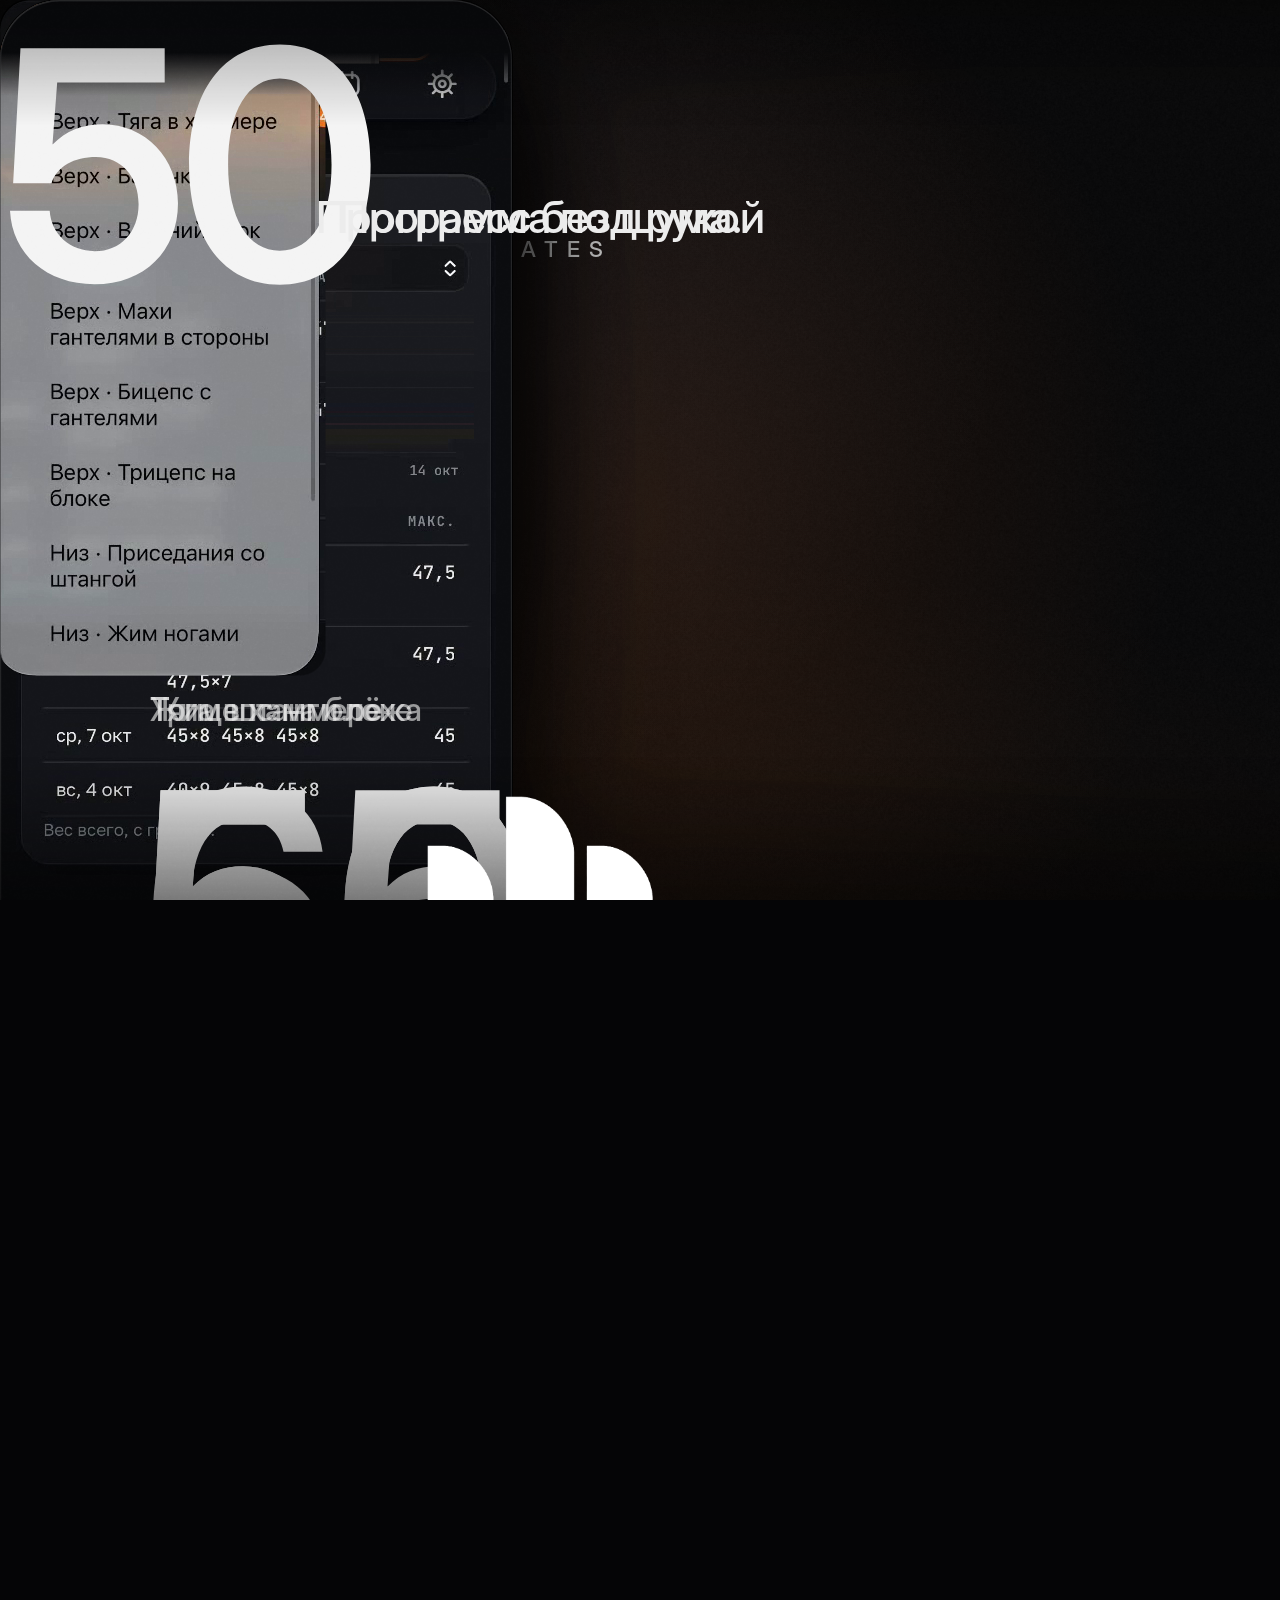
==== plates-promo/src/scene.html @ 60c4e91c "Add Plates promo film sources: asset prep, scene timeline, renderer, SFX Co-Authored-By: Claude Opus" ====
<!doctype html>
<html>
<head>
<meta charset="utf-8">
<!--
  Plates — product film, 1080×1920.
  The whole film is one deterministic timeline: window.render(t) puts every
  layer into its state at time t (seconds). render.js steps t frame by frame.
  Grid: 120 BPM → beat = 0.5 s, bar = 2 s. Hits on 3.0, 6.0, 10.0, 11.0,
  12.0, 14.0, 18.0, 22.0, 25.5.
-->
<style>
  @font-face { font-family: D; font-weight: 400; src: url(fonts/InterDisplay-Regular.otf); }
  @font-face { font-family: D; font-weight: 500; src: url(fonts/InterDisplay-Medium.otf); }
  @font-face { font-family: D; font-weight: 600; src: url(fonts/InterDisplay-SemiBold.otf); }
  :root { --app: #0b0c0f; }
  html, body { margin: 0; width: 1080px; height: 1920px; overflow: hidden; background: #050506; }
  * { box-sizing: border-box; }
  #stage { position: absolute; inset: 0; overflow: hidden; perspective: 2600px;
           perspective-origin: 540px 960px; font-family: D, sans-serif; color: #f2f2f2;
           -webkit-font-smoothing: antialiased; }
  .abs { position: absolute; left: 0; top: 0; }
  .light { position: absolute; inset: 0; pointer-events: none; }
  #cool { background: radial-gradient(900px 700px at 30% 34%, rgba(130,160,210,0.075), transparent 70%); }
  #warm { background: radial-gradient(760px 900px at 50% 58%, rgba(255,120,40,0.10), transparent 70%),
                      radial-gradient(1200px 500px at 50% 100%, rgba(255,140,60,0.05), transparent 70%); }
  #vignette { position: absolute; inset: 0; pointer-events: none;
    background: radial-gradient(1300px 1700px at 50% 48%, transparent 55%, rgba(0,0,0,0.55) 100%),
                linear-gradient(to bottom, rgba(0,0,0,0.35), transparent 14%, transparent 84%, rgba(0,0,0,0.5)); }
  #grain { position: absolute; inset: -64px; background: url(../assets/grain.png); opacity: 0.045;
           mix-blend-mode: overlay; pointer-events: none; }
  #black { position: absolute; inset: 0; background: #000; opacity: 0; pointer-events: none; }

  .line { position: absolute; left: 150px; font-size: 60px; font-weight: 500; letter-spacing: -0.01em;
          white-space: nowrap; will-change: transform, filter, opacity; }
  .caption { position: absolute; left: 0; width: 1080px; text-align: center; font-size: 44px;
             font-weight: 500; letter-spacing: -0.005em; color: #ececec; white-space: nowrap; }
  #plates { position: absolute; left: 0; width: 1080px; top: 236px; text-align: center; font-size: 22px;
            font-weight: 500; letter-spacing: 0.42em; color: #d8d8d8; padding-left: 0.42em; }

  .phone { position: absolute; left: 0; top: 0; width: 512px; height: 1108px; transform-origin: 0 0;
           border-radius: 60px; overflow: hidden; background: var(--app); }
  .phone .edge { position: absolute; inset: 0; border-radius: 60px; pointer-events: none;
                 box-shadow: inset 0 0 0 1.2px rgba(255,255,255,0.10), inset 0 1.5px 0 rgba(255,255,255,0.10); }
  .shadow { position: absolute; left: 0; top: 0; width: 512px; height: 1108px; transform-origin: 0 0;
            border-radius: 60px; box-shadow: 0 60px 140px rgba(0,0,0,0.75), 0 0 0 1px rgba(0,0,0,0.6); }
  .screen { position: absolute; left: 0; top: 0; width: 512px; height: 1108px; overflow: hidden;
            background: var(--app); }
  .slice { position: absolute; left: 0; width: 512px; background-image: url(../assets/training_page.png);
           background-repeat: no-repeat; }
  .topfade { position: absolute; left: 0; top: 0; width: 512px; height: 96px;
             background: linear-gradient(to bottom, var(--app) 55%, rgba(11,12,15,0)); }
  img { display: block; }

  #weights { position: absolute; inset: 0; pointer-events: none; }
  .wlabel { position: absolute; left: 150px; top: 690px; font-size: 32px; font-weight: 500;
            color: rgba(236,236,236,0.62); white-space: nowrap; }
  .wclip { position: absolute; left: 136px; top: 742px; width: 820px; height: 330px; overflow: hidden; }
  .wnum { position: absolute; left: 0; top: 0; font-size: 320px; line-height: 330px; font-weight: 600;
          letter-spacing: -0.035em; font-variant-numeric: tabular-nums; white-space: nowrap; color: #f4f4f4; }
  .wnum .u { font-size: 72px; font-weight: 500; letter-spacing: 0; color: rgba(236,236,236,0.5);
             margin-left: 18px; }
  #fly { position: absolute; left: 0; top: 0; font-size: 320px; line-height: 330px; font-weight: 600;
         letter-spacing: -0.035em; color: #f4f4f4; transform-origin: 0 0; white-space: nowrap; }
  #chip { position: absolute; left: 150px; top: 1096px; width: 201px; height: 43px; transform-origin: 0 0;
          background: url(../assets/training_page.png) -44px -1545px; background-size: 512px auto;
          border-radius: 21px; }

  .panel { position: absolute; left: 0; top: 0; transform-origin: 0 0; border-radius: 30px; overflow: hidden; }
  #outro-logo { position: absolute; left: 425px; top: 794px; width: 230px; }
  #outro-name { position: absolute; left: 0; width: 1080px; top: 1098px; text-align: center; font-size: 25px;
                font-weight: 500; color: #fff; letter-spacing: 0.22em; padding-left: 0.22em; }
  #final-cap span { display: inline-block; margin: 0 0.12em; }
</style>
</head>
<body>
<div id="stage">
  <div id="cool" class="light"></div>
  <div id="warm" class="light"></div>

  <!-- INTRO -->
  <div id="l1" class="line" style="top:800px">Не заметки.</div>
  <div id="l2" class="line" style="top:880px">Не хаос.</div>
  <div id="l3" class="line" style="top:960px;font-weight:600">Система.</div>

  <div id="plates">PLATES</div>

  <!-- montage panels (behind the phone in z-order is fine: they never overlap it) -->
  <div id="p2s" class="shadow" style="width:480px;height:533px;border-radius:30px"></div>
  <img id="p2" class="panel" src="../assets/card_schedule.png">
  <div id="p3s" class="shadow" style="width:480px;height:645px;border-radius:30px"></div>
  <img id="p3" class="panel" src="../assets/card_table.png">

  <!-- final phone -->
  <div id="f-shadow" class="shadow"></div>
  <div id="fphone" class="phone">
    <img src="../build/final_screen.png" width="512" height="1108">
    <div class="edge"></div>
  </div>

  <!-- main phone -->
  <div id="m-shadow" class="shadow"></div>
  <div id="phone" class="phone">
    <div id="trainScreen" class="screen"></div>
    <div id="progScreen" class="screen">
      <img src="../assets/progress_page_empty_chart.png" class="abs" width="512">
      <div id="chartReveal" class="abs"></div>
      <img id="progTab" src="../assets/progress_overlay.png" class="abs" width="512">
      <img id="selActive" src="../assets/select_active.png" class="abs">
      <img id="dropdown" src="../assets/dropdown.png" class="abs">
      <div class="topfade"></div>
    </div>
    <div class="edge" id="phoneEdge"></div>
  </div>

  <!-- WEIGHTS -->
  <div id="weights">
    <div id="wl1" class="wlabel">Жим штанги лёжа</div>
    <div id="wl2" class="wlabel">Тяга в хаммере</div>
    <div id="wl3" class="wlabel">Трицепс на блоке</div>
    <div class="wclip">
      <div id="w1" class="wnum">60<span class="u">кг</span></div>
      <div id="w2" class="wnum">55<span class="u">кг</span></div>
      <div id="w3" class="wnum">50<span class="u" id="w3u">кг</span></div>
    </div>
    <div id="chip"></div>
    <div id="fly">50</div>
  </div>

  <div id="cap1" class="caption" style="top:190px">Программа под рукой</div>
  <div id="cap2" class="caption" style="top:190px">Прогресс без шума.</div>
  <div id="final-cap" class="caption" style="top:1600px;font-size:56px">
    <span>Сделал</span><span>под</span><span>себя.</span></div>

  <div id="vignette"></div>
  <div id="black"></div>

  <!-- OUTRO (above the black) -->
  <img id="outro-logo" src="../assets/logo_white.png">
  <div id="outro-name">Danil Kaznacheev</div>

  <div id="grain"></div>
</div>

<script>
const META = window.__META__;
const $ = (id) => document.getElementById(id);

// ---------- easing ----------
const clamp = (x, a = 0, b = 1) => Math.min(b, Math.max(a, x));
const E = {
  lin: (x) => x,
  io: (x) => x < 0.5 ? 4 * x * x * x : 1 - Math.pow(-2 * x + 2, 3) / 2,       // cubic in-out
  io5: (x) => x < 0.5 ? 16 * x ** 5 : 1 - Math.pow(-2 * x + 2, 5) / 2,         // quint in-out (whips)
  out: (x) => 1 - Math.pow(1 - x, 3),
  expo: (x) => x === 1 ? 1 : 1 - Math.pow(2, -10 * x),
  in: (x) => x * x * x,
};
// keyframes: [[t, value, easeToNext], ...]
function kf(t, keys) {
  if (t <= keys[0][0]) return keys[0][1];
  for (let i = 0; i < keys.length - 1; i++) {
    const [t0, v0, e] = keys[i], [t1, v1] = keys[i + 1];
    if (t <= t1) return v0 + (v1 - v0) * (E[e || 'io'])((t - t0) / (t1 - t0));
  }
  return keys[keys.length - 1][1];
}
// a 0→1 ramp
const ramp = (t, t0, t1, e = 'out') => E[e](clamp((t - t0) / (t1 - t0)));

function setPhone(el, sh, { cx, cy, s, rx = 0, ry = 0 }) {
  const tf = `translate3d(${cx}px, ${cy}px, 0) rotateX(${rx}deg) rotateY(${ry}deg) scale(${s}) translate(-256px, -554px)`;
  el.style.transform = tf;
  if (sh) sh.style.transform = tf;
}
function textFx(el, { o = 1, blur = 0, y = 0, x = 0, ls = null, sc = 1 }) {
  el.style.opacity = o;
  el.style.filter = blur > 0.05 ? `blur(${blur}px)` : 'none';
  el.style.transform = `translate(${x}px, ${y}px) scale(${sc})`;
  if (ls !== null) el.style.letterSpacing = ls + 'em';
}

// ---------- training screen: page split into cards for stagger ----------
const trainScreen = $('trainScreen');
const cuts = [0].concat(META.training.cuts.filter((c, i, a) => i === 0 || c - a[i - 1] > 40));
const slices = [];
for (let i = 0; i < cuts.length; i++) {
  const y0 = cuts[i], y1 = i + 1 < cuts.length ? cuts[i + 1] : META.training.h;
  const d = document.createElement('div');
  d.className = 'slice';
  d.style.height = (y1 - y0) + 'px';
  d.style.backgroundPosition = `0 ${-y0}px`;
  d.style.backgroundSize = `512px ${META.training.h}px`;
  trainScreen.appendChild(d);
  slices.push({ el: d, y0, i });
}
const tf = document.createElement('div'); tf.className = 'topfade'; trainScreen.appendChild(tf);
const trainOverlay = document.createElement('img');
trainOverlay.src = '../assets/training_overlay.png';
trainOverlay.className = 'abs'; trainOverlay.style.top = META.training_overlay_y + 'px'; trainOverlay.width = 512;
trainScreen.appendChild(trainOverlay);

// progress screen geometry
const [cx0, cy0, cx1, cy1] = META.progress.chart;
const cr = $('chartReveal');
Object.assign(cr.style, { left: cx0 + 'px', top: cy0 + 'px', width: (cx1 - cx0) + 'px', height: (cy1 - cy0) + 'px',
  backgroundImage: 'url(../assets/progress_page.png)', backgroundPosition: `${-cx0}px ${-cy0}px`,
  backgroundSize: `512px ${META.progress.h}px` });
$('progTab').style.top = META.progress_overlay_y + 'px';
Object.assign($('dropdown').style, { left: META.dropdown.x + 'px', top: META.dropdown.y + 'px', transformOrigin: '50% 0' });
Object.assign($('selActive').style, { left: META.dropdown.select[0] + 'px', top: META.dropdown.select[1] + 'px' });

// scroll positions on the training page (page px)
const S_EX1 = 455;     // exercise 1 with its 60 kg sets in view
const S_EX2 = 1320;    // Тяга в хаммере, 55 kg
const S_EX7 = 4964;    // Трицепс на блоке, 50 kg
const FIELD50 = [168, 5529];  // centre of the first «50» field on the page

function trainingScroll(t) {
  return kf(t, [[0, 0], [6.3, 0, 'io'], [9.7, S_EX1], [10.9, S_EX1, 'io'], [11.45, S_EX2],
                [11.9, S_EX2, 'io'], [12.5, S_EX7]]);
}

// ---------- the timeline ----------
window.render = function (t) {
  // lights / global
  $('cool').style.opacity = kf(t, [[0, 0.5], [1.5, 1, 'io'], [3.2, 0.0]]);
  $('warm').style.opacity = kf(t, [[3.1, 0, 'out'], [4.6, 1], [9.8, 1, 'io'], [10.4, 0.45], [13.4, 0.45, 'io'],
                                   [14.0, 1], [24.4, 1, 'io'], [25, 0]]);
  $('grain').style.backgroundPosition = `${(t * 977) % 512 | 0}px ${(t * 613) % 512 | 0}px`;
  $('black').style.opacity = kf(t, [[0, 0], [24.3, 0, 'io'], [25.0, 1]]);

  // ---- INTRO 0–3
  const lineIn = (t0) => ({ o: ramp(t, t0, t0 + 0.8), blur: 14 * (1 - ramp(t, t0, t0 + 0.9)),
                            y: 16 * (1 - ramp(t, t0, t0 + 1.0, 'expo')), ls: -0.01 + 0.07 * (1 - ramp(t, t0, t0 + 1.1)) });
  const out = ramp(t, 2.62, 3.0, 'in');
  let a = lineIn(0.35);
  a.o *= kf(t, [[1.3, 1], [2.0, 0.26]]) * (1 - out); a.blur += 10 * out; a.y -= 14 * out;
  textFx($('l1'), a);
  a = lineIn(1.0);
  a.o *= kf(t, [[1.9, 1], [2.5, 0.3]]) * (1 - out); a.blur += 10 * out; a.y -= 14 * out;
  textFx($('l2'), a);
  a = lineIn(1.72);
  const out3 = ramp(t, 2.72, 3.02, 'in');
  a.o *= 1 - out3; a.blur += 12 * out3; a.y -= 10 * out3;
  textFx($('l3'), a);

  // ---- PLATES label
  {
    const i = ramp(t, 3.7, 4.6), o = ramp(t, 5.4, 6.0, 'io');
    textFx($('plates'), { o: 0.6 * i * (1 - o), blur: 6 * (1 - i) + 4 * o, ls: 0.42 + 0.22 * (1 - i), y: -6 * o });
  }

  // ---- MAIN PHONE
  const phone = $('phone'), msh = $('m-shadow');
  let st = { cx: 540, cy: 1010, s: 1.2, rx: 0, ry: 0 };
  st.s = kf(t, [[3.0, 1.06, 'expo'], [4.7, 1.2, 'lin'], [6.0, 1.215, 'io'], [7.1, 1.5, 'lin'], [10.0, 1.5, 'expo'],
                [10.6, 1.38, 'lin'], [13.0, 1.38, 'io'], [13.75, 1.5, 'lin'], [14.0, 1.5, 'io'], [14.5, 1.42, 'lin'],
                [17.4, 1.47]]);
  st.cy = kf(t, [[3.0, 1150, 'expo'], [4.7, 1010, 'lin'], [6.0, 1000, 'io'], [7.1, 1131, 'lin'], [10.0, 1131, 'expo'],
                 [10.6, 1080, 'lin'], [13.0, 1080, 'io'], [13.75, 1131, 'lin'], [14.0, 1131, 'io'], [14.5, 1117, 'lin'],
                 [17.4, 1130]]);
  st.rx = kf(t, [[3.0, 16, 'expo'], [4.5, 0]]);
  let phoneO = ramp(t, 3.0, 3.8);
  let blur = 18 * (1 - ramp(t, 3.0, 3.9));
  let bright = 0.35 + 0.65 * ramp(t, 3.0, 4.2);
  // weights: phone recedes
  const rec = kf(t, [[10.0, 0, 'expo'], [10.6, 1], [13.0, 1, 'io'], [13.75, 0]]);
  blur += 15 * rec; bright *= 1 - 0.68 * rec;

  // MONTAGE: isolate the history card, then pan through the strip
  const iso = ramp(t, 18.0, 18.6, 'io');
  const PAN = 796;
  const pan = kf(t, [[18.0, 0], [18.85, 0, 'io5'], [19.4, -PAN, 'lin'], [20.0, -PAN - 18, 'io5'], [20.55, -2 * PAN - 18, 'lin'],
                     [21.15, -2 * PAN - 36, 'io5'], [21.95, -3 * PAN - 36]]);
  if (t >= 18.0) {
    const cardC = (175 + 949) / 2;                       // card centre (screen px)
    st.cy = kf(t, [[18.0, 1130, 'io'], [18.6, 960 + (554 - cardC) * 1.47]]);
    st.cx = 540 + 3 + pan;
    st.s = 1.47;
  }
  const depth = (x) => clamp(Math.abs(x - 540) / PAN);   // 0 at centre, 1 one slot away
  if (t >= 18.0) {
    const d = depth(st.cx);
    st.s *= 1 - 0.08 * d;
    st.ry = clamp((st.cx - 540) / PAN, -1, 1) * -10;
    blur += 3 * d; bright *= 1 - 0.55 * d;
  }
  phone.style.clipPath = iso > 0.001
    ? `inset(${175 * iso}px ${14 * iso}px ${159 * iso}px ${20 * iso}px round ${60 - 30 * iso}px)` : 'none';
  $('phoneEdge').style.opacity = 1 - iso;
  msh.style.opacity = phoneO * (1 - iso) * (t < 18.6 ? 1 : 0);
  phone.style.opacity = phoneO * (t > 22.2 ? 0 : 1);
  phone.style.filter = `blur(${(blur / st.s).toFixed(2)}px) brightness(${bright.toFixed(3)})`;
  setPhone(phone, msh, st);

  // training screen: reveal stagger + scroll with a slight per-card lag
  const s = trainingScroll(t);
  const lagWin = (t > 6 && t < 10) ? 1 : 0;
  for (const sl of slices) {
    const local = sl.y0 - s;
    const k = clamp(local / 1108, 0, 1);
    const sLag = lagWin ? trainingScroll(t - 0.10 * k) : s;
    const inT = 3.35 + 0.075 * Math.min(sl.i, 6);
    const rise = 46 * (1 - ramp(t, inT, inT + 0.8, 'expo'));
    sl.el.style.top = (sl.y0 - sLag + rise) + 'px';
    sl.el.style.opacity = ramp(t, inT, inT + 0.55);
  }
  trainOverlay.style.opacity = ramp(t, 3.9, 4.5) * (1 - ramp(t, 6.0, 6.4));

  // swipe Тренировка → Прогресс (14.0–14.5)
  const sw = ramp(t, 14.0, 14.5, 'io5');
  trainScreen.style.transform = `translateY(${-1108 * sw}px)`;
  trainScreen.style.display = sw >= 1 ? 'none' : 'block';
  $('progScreen').style.transform = `translateY(${1108 * (1 - sw)}px)`;
  $('progScreen').style.display = sw <= 0 ? 'none' : 'block';
  // chart draws itself (15.0–16.4), drawn by the interface's own pixels
  {
    const p = ramp(t, 15.0, 16.4, 'io');
    const w = (cx1 - cx0) + 40;
    const edge = -20 + w * p;
    cr.style.webkitMaskImage = `linear-gradient(to right, #000 ${edge - 14}px, transparent ${edge + 14}px)`;
    cr.style.maskImage = cr.style.webkitMaskImage;
  }
  $('selActive').style.opacity = ramp(t, 17.45, 17.6) ;
  {
    const d = ramp(t, 17.55, 17.9, 'expo');
    $('dropdown').style.opacity = ramp(t, 17.55, 17.75);
    $('dropdown').style.transform = `scale(${0.94 + 0.06 * d})`;
  }

  // ---- WEIGHTS 10–14
  {
    const num = (el, tin, tout) => {
      const i = ramp(t, tin, tin + 0.5, 'expo');
      const o = tout ? ramp(t, tout, tout + 0.42, 'io') : 0;
      el.style.transform = `translateY(${(1 - i) * 330 - o * 330}px)`;
      el.style.filter = `blur(${(6 * (1 - i) + 6 * o).toFixed(2)}px)`;
      el.style.opacity = t < tin ? 0 : 1;
    };
    num($('w1'), 10.02, 11.0);
    num($('w2'), 11.0, 12.0);
    num($('w3'), 12.0, null);
    const lab = (el, tin, tout) => textFx(el, { o: ramp(t, tin, tin + 0.4) * (1 - ramp(t, tout, tout + 0.3)),
                                               y: 8 * (1 - ramp(t, tin, tin + 0.6, 'expo')) - 8 * ramp(t, tout, tout + 0.3) });
    lab($('wl1'), 10.1, 10.95);
    lab($('wl2'), 11.08, 11.95);
    lab($('wl3'), 12.08, 12.95);
    $('w3u').style.opacity = 1 - ramp(t, 12.95, 13.25);
    const chipIn = ramp(t, 11.3, 11.75, 'expo');
    textFx($('chip'), { o: chipIn * (1 - ramp(t, 11.92, 12.15)), y: 14 * (1 - chipIn), sc: 1.48 });

    // match cut: «50» leaves the composition and lands in its own field
    const fly = $('fly');
    const m = ramp(t, 13.0, 13.72, 'io');
    if (t >= 12.999 && t < 14.0) {
      $('w3').style.visibility = 'hidden';
      // start: exactly where the big «50» sits; end: the field centre on the phone
      const sc = st.s;
      const fx = st.cx + (FIELD50[0] - 256) * sc;
      const fy = st.cy + (FIELD50[1] - trainingScroll(t) - 554) * sc;
      const k = window.__FIELD_DIGIT_H__ * sc / window.__H50__;  // land at the field's digit size
      const startCx = 136 + 0.5 * window.__W50__, startCy = 742 + window.__C50__;
      const cxN = startCx + (fx - startCx) * m, cyN = startCy + (fy - startCy) * m;
      const scN = 1 + (k - 1) * m;
      fly.style.display = 'block';
      fly.style.transform = `translate(${cxN - 0.5 * window.__W50__ * scN}px, ${cyN - window.__C50__ * scN}px) scale(${scN})`;
      fly.style.opacity = 1 - ramp(t, 13.46, 13.66);
    } else {
      fly.style.display = 'none';
      $('w3').style.visibility = 'visible';
    }
    $('weights').style.display = (t >= 10 && t < 14) ? 'block' : 'none';
  }

  // ---- captions
  textFx($('cap1'), { o: ramp(t, 7.0, 7.7) * (1 - ramp(t, 9.3, 9.8, 'io')), blur: 8 * (1 - ramp(t, 7.0, 7.8)) + 6 * ramp(t, 9.3, 9.8),
                     y: 10 * (1 - ramp(t, 7.0, 8.0, 'expo')), ls: -0.005 + 0.05 * (1 - ramp(t, 7.0, 8.0)) });
  textFx($('cap2'), { o: ramp(t, 15.5, 16.2) * (1 - ramp(t, 17.3, 17.75, 'io')), blur: 8 * (1 - ramp(t, 15.5, 16.3)) + 6 * ramp(t, 17.3, 17.75),
                     y: 10 * (1 - ramp(t, 15.5, 16.5, 'expo')), ls: -0.005 + 0.05 * (1 - ramp(t, 15.5, 16.5)) });

  // ---- montage panels P2 / P3 (same scale as the isolated card)
  {
    const S = 1.47;
    const place = (img, sh, slot, h) => {
      const x = 540 + slot * PAN + pan;
      const d = depth(x);
      const sc = S * (1 - 0.08 * d);
      const ry = clamp((x - 540) / PAN, -1, 1) * -10;
      const tf = `translate3d(${x}px, 960px, 0) rotateY(${ry}deg) scale(${sc}) translate(-240px, ${-h / 2}px)`;
      img.style.transform = tf; sh.style.transform = tf;
      const vis = t >= 18.0 && t < 22.4 ? 1 : 0;
      img.style.opacity = vis * ramp(t, 18.1, 18.6); sh.style.opacity = img.style.opacity * 0.8;
      img.style.filter = `blur(${(3 * d).toFixed(2)}px) brightness(${(1 - 0.55 * d).toFixed(3)})`;
    };
    place($('p2'), $('p2s'), 1, 533);
    place($('p3'), $('p3s'), 2, 645);
  }

  // ---- FINAL product shot (arrives as slot 3 of the pan, then holds)
  {
    const fp = $('fphone'), fs = $('f-shadow');
    const x = 540 + 3 * PAN + 36 + pan;
    const arrive = ramp(t, 21.15, 21.95, 'io5');
    const settle = ramp(t, 21.95, 24.4, 'lin');
    const d = depth(x);
    const stF = { cx: x, cy: 900, s: (1.08 + 0.035 * settle) * (1 - 0.08 * d),
                  rx: 4, ry: -14 * d - 9 + 4 * settle };
    setPhone(fp, fs, stF);
    const vis = t >= 20.5 ? 1 : 0;
    fp.style.opacity = vis; fs.style.opacity = vis;
    fp.style.filter = `blur(${(3 * d).toFixed(2)}px) brightness(${(1 - 0.55 * d).toFixed(3)})`;
    const words = $('final-cap').children;
    for (let i = 0; i < words.length; i++) {
      const t0 = 22.55 + 0.14 * i;
      textFx(words[i], { o: ramp(t, t0, t0 + 0.6), blur: 10 * (1 - ramp(t, t0, t0 + 0.7)),
                         y: 12 * (1 - ramp(t, t0, t0 + 0.9, 'expo')) });
    }
    $('final-cap').style.opacity = 1;
  }

  // ---- OUTRO
  {
    const i = ramp(t, 25.45, 26.35, 'expo');
    const b = 1 - ramp(t, 25.45, 26.4, 'out');
    textFx($('outro-logo'), { o: ramp(t, 25.45, 26.1), blur: 14 * b, sc: 0.96 + 0.04 * i });
    $('outro-logo').style.transformOrigin = '50% 50%';
    const n = ramp(t, 26.0, 26.8);
    textFx($('outro-name'), { o: 0.48 * n, blur: 6 * (1 - n), ls: 0.22 + 0.1 * (1 - ramp(t, 26.0, 27.2)) });
  }
};

// measure the big «50» once fonts are ready (used by the match cut)
window.__setup__ = async function () {
  await document.fonts.ready;
  const c = document.createElement('canvas').getContext('2d');
  c.font = '600 320px D';
  const mt = c.measureText('50');
  // glyph box of «50» inside the 330 px line box (letter-spacing -0.035em → ink width ≈ advance)
  window.__W50__ = mt.actualBoundingBoxRight + mt.actualBoundingBoxLeft;
  const asc = mt.fontBoundingBoxAscent, desc = mt.fontBoundingBoxDescent;
  const baseline = (330 - (asc + desc)) / 2 + asc;
  window.__H50__ = mt.actualBoundingBoxAscent;
  window.__C50__ = baseline - mt.actualBoundingBoxAscent / 2;
  window.__FIELD_DIGIT_H__ = 16.5;   // digit height of the «50» field on the 512 px screen
  window.render(0);
  return true;
};
</script>
</body>
</html>
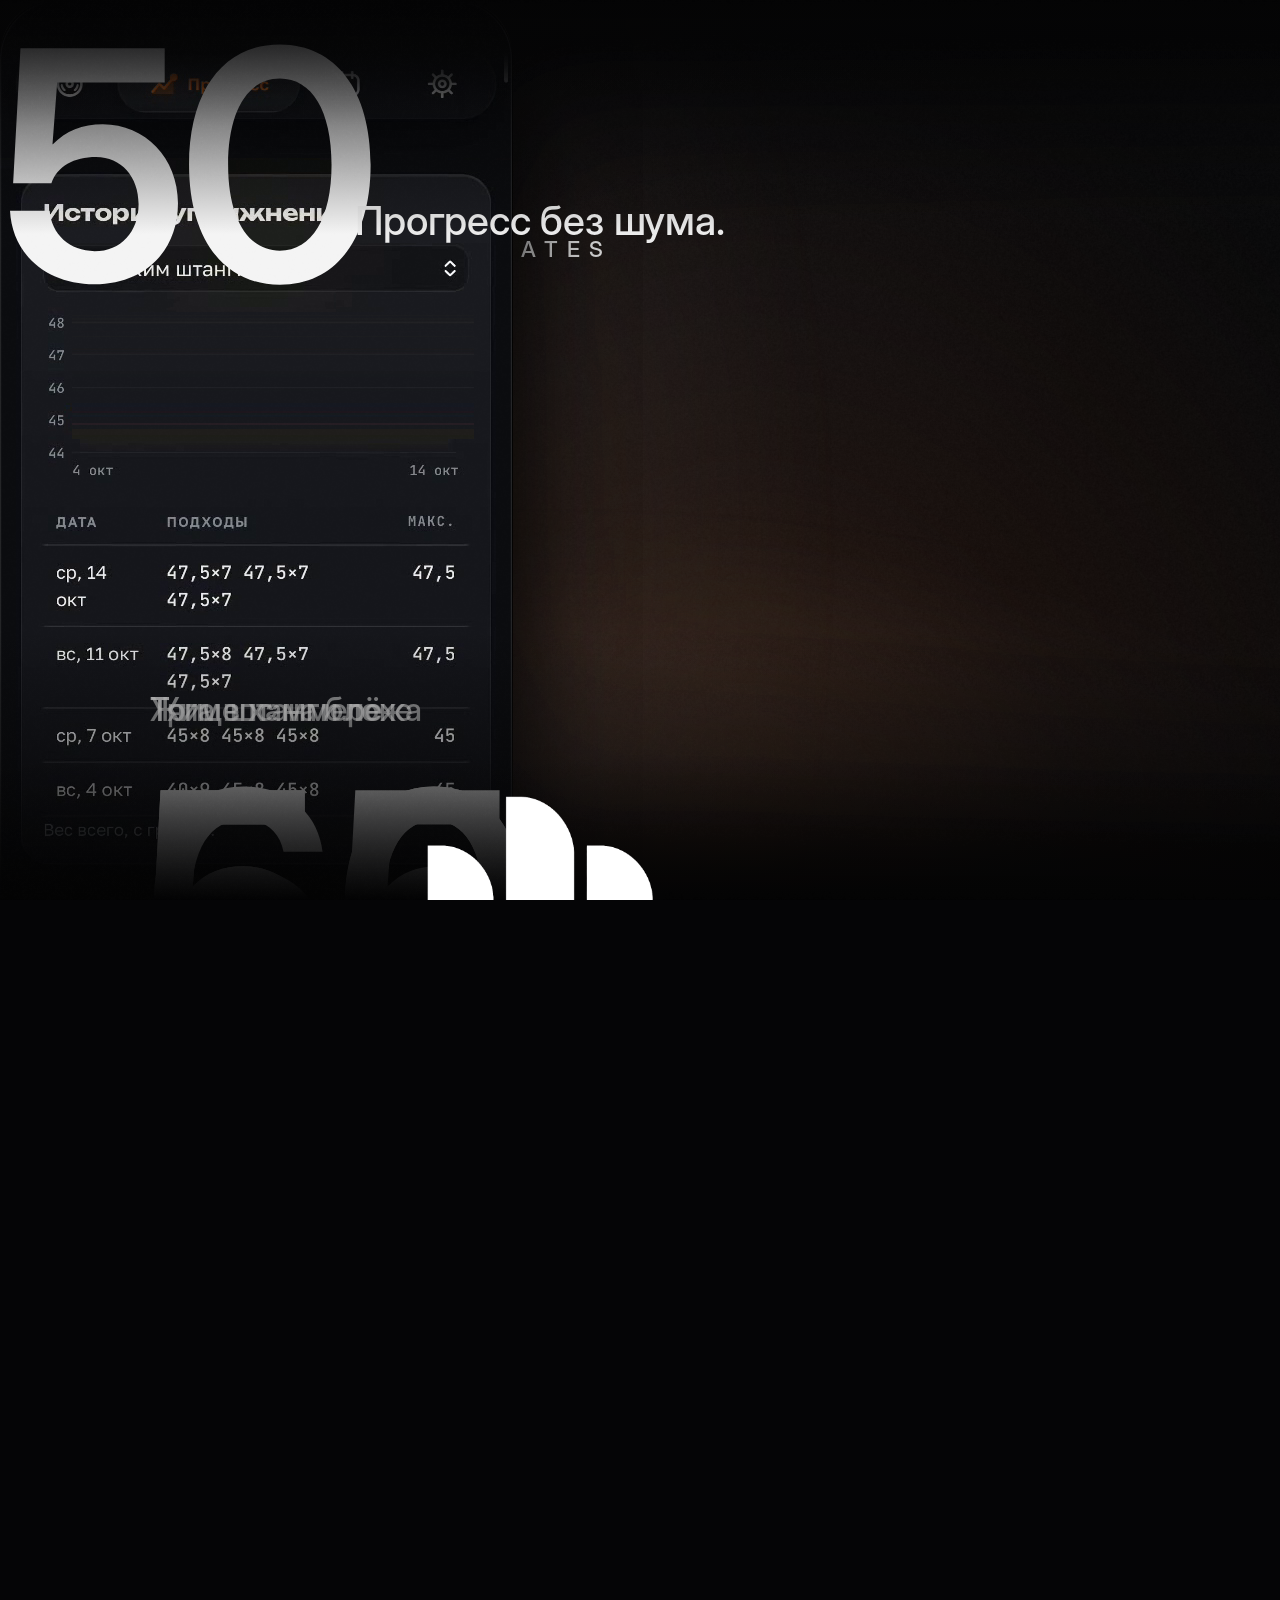
==== commit 96792e34: "Plates promo v2: cinematic intro, depth in reveal, progress point, one-camera montage, longer final " ====
--- a/plates-promo/src/scene.html
+++ b/plates-promo/src/scene.html
@@ -3,11 +3,13 @@
 <head>
 <meta charset="utf-8">
 <!--
-  Plates — product film, 1080×1920.
-  The whole film is one deterministic timeline: window.render(t) puts every
-  layer into its state at time t (seconds). render.js steps t frame by frame.
-  Grid: 120 BPM → beat = 0.5 s, bar = 2 s. Hits on 3.0, 6.0, 10.0, 11.0,
-  12.0, 14.0, 18.0, 22.0, 25.5.
+  Plates — product film v2, 1080×1920, 29 s.
+  One deterministic timeline: window.render(t) sets every layer for time t.
+  Grid 120 BPM (beat 0.5 s, bar 2 s). Hits: 3.0 reveal · 6.0 into the UI ·
+  10 / 11 / 12 weights · 14.0 swipe · 18.0 / 20.0 travel pulses · 22.0 stop · 26.5 logo.
+
+  From 17.5 s the progress screen, the program page and the final phone live
+  on one surface ("world") filmed by one camera: tilt in, travel, tilt out.
 -->
 <style>
   @font-face { font-family: D; font-weight: 400; src: url(fonts/InterDisplay-Regular.otf); }
@@ -20,100 +22,118 @@
            perspective-origin: 540px 960px; font-family: D, sans-serif; color: #f2f2f2;
            -webkit-font-smoothing: antialiased; }
   .abs { position: absolute; left: 0; top: 0; }
-  .light { position: absolute; inset: 0; pointer-events: none; }
-  #cool { background: radial-gradient(900px 700px at 30% 34%, rgba(130,160,210,0.075), transparent 70%); }
-  #warm { background: radial-gradient(760px 900px at 50% 58%, rgba(255,120,40,0.10), transparent 70%),
-                      radial-gradient(1200px 500px at 50% 100%, rgba(255,140,60,0.05), transparent 70%); }
-  #vignette { position: absolute; inset: 0; pointer-events: none;
-    background: radial-gradient(1300px 1700px at 50% 48%, transparent 55%, rgba(0,0,0,0.55) 100%),
+  .fill { position: absolute; inset: 0; pointer-events: none; }
+  img { display: block; }
+
+  /* light */
+  #cool { background: radial-gradient(1000px 820px at 34% 40%, rgba(150,170,205,0.06), transparent 70%); }
+  #beam { position: absolute; left: -300px; top: 520px; width: 1700px; height: 520px; transform-origin: 50% 50%;
+          background: radial-gradient(closest-side, rgba(205,215,235,0.10), rgba(205,215,235,0.035) 55%, transparent);
+          filter: blur(30px); pointer-events: none; }
+  #warm { position: absolute; left: 0; top: 0; width: 1500px; height: 1700px; pointer-events: none;
+          background: radial-gradient(closest-side, rgba(255,128,48,0.16), rgba(255,110,40,0.06) 45%, transparent);
+          filter: blur(10px); }
+  #column { position: absolute; left: 240px; top: -200px; width: 600px; height: 1500px; pointer-events: none;
+            background: radial-gradient(closest-side, rgba(255,190,140,0.055), transparent); filter: blur(20px); }
+  #floor { position: absolute; left: 0; top: 0; width: 560px; height: 90px; border-radius: 50%;
+           background: radial-gradient(closest-side, rgba(0,0,0,0.75), transparent); filter: blur(18px); }
+  #fog { background: linear-gradient(to bottom, #050506 0%, rgba(5,5,6,0.0) 26%, rgba(5,5,6,0.0) 70%, #050506 100%); }
+  #vignette { background: radial-gradient(1300px 1700px at 50% 48%, transparent 55%, rgba(0,0,0,0.55) 100%),
                 linear-gradient(to bottom, rgba(0,0,0,0.35), transparent 14%, transparent 84%, rgba(0,0,0,0.5)); }
   #grain { position: absolute; inset: -64px; background: url(../assets/grain.png); opacity: 0.045;
            mix-blend-mode: overlay; pointer-events: none; }
-  #black { position: absolute; inset: 0; background: #000; opacity: 0; pointer-events: none; }
-
+  #black { background: #000; opacity: 0; }
+
+  /* type */
+  #introWrap { position: absolute; inset: 0; transform-origin: 400px 900px; }
   .line { position: absolute; left: 150px; font-size: 60px; font-weight: 500; letter-spacing: -0.01em;
-          white-space: nowrap; will-change: transform, filter, opacity; }
-  .caption { position: absolute; left: 0; width: 1080px; text-align: center; font-size: 44px;
+          white-space: nowrap; }
+  #l3 { font-size: 76px; font-weight: 600; letter-spacing: -0.02em; }
+  .caption { position: absolute; left: 0; width: 1080px; text-align: center; font-size: 40px;
              font-weight: 500; letter-spacing: -0.005em; color: #ececec; white-space: nowrap; }
   #plates { position: absolute; left: 0; width: 1080px; top: 236px; text-align: center; font-size: 22px;
             font-weight: 500; letter-spacing: 0.42em; color: #d8d8d8; padding-left: 0.42em; }
 
+  /* phones / surfaces */
   .phone { position: absolute; left: 0; top: 0; width: 512px; height: 1108px; transform-origin: 0 0;
            border-radius: 60px; overflow: hidden; background: var(--app); }
-  .phone .edge { position: absolute; inset: 0; border-radius: 60px; pointer-events: none;
-                 box-shadow: inset 0 0 0 1.2px rgba(255,255,255,0.10), inset 0 1.5px 0 rgba(255,255,255,0.10); }
+  .edge { position: absolute; inset: 0; border-radius: inherit; pointer-events: none;
+          box-shadow: inset 0 0 0 1.2px rgba(255,255,255,0.10), inset 0 1.5px 0 rgba(255,255,255,0.12); }
   .shadow { position: absolute; left: 0; top: 0; width: 512px; height: 1108px; transform-origin: 0 0;
-            border-radius: 60px; box-shadow: 0 60px 140px rgba(0,0,0,0.75), 0 0 0 1px rgba(0,0,0,0.6); }
+            border-radius: 60px; box-shadow: 0 40px 110px rgba(0,0,0,0.6), 0 0 0 1px rgba(0,0,0,0.5); }
   .screen { position: absolute; left: 0; top: 0; width: 512px; height: 1108px; overflow: hidden;
             background: var(--app); }
   .slice { position: absolute; left: 0; width: 512px; background-image: url(../assets/training_page.png);
            background-repeat: no-repeat; }
   .topfade { position: absolute; left: 0; top: 0; width: 512px; height: 96px;
              background: linear-gradient(to bottom, var(--app) 55%, rgba(11,12,15,0)); }
-  img { display: block; }
-
+  #reflect { position: absolute; left: 0; top: 0; width: 512px; height: 1108px; transform-origin: 0 0;
+             border-radius: 60px; overflow: hidden;
+             -webkit-mask-image: linear-gradient(to top, rgba(0,0,0,0.9), transparent 22%); }
+  #plane { position: absolute; left: 0; top: 0; width: 512px; height: 1400px; transform-origin: 0 0;
+           border-radius: 54px; overflow: hidden; background: var(--app) url(../assets/program_page.png) 0 -90px / 512px auto no-repeat;
+           -webkit-mask-image: linear-gradient(to bottom, #000 82%, transparent); }
+  #dot { position: absolute; left: 0; top: 0; width: 13px; height: 13px; margin: -6.5px 0 0 -6.5px; border-radius: 50%;
+         background: #ff7a1f; box-shadow: 0 0 0 2.5px #1b1c21, 0 0 14px 2px rgba(255,122,31,0.35); }
+  #ring { position: absolute; left: 0; top: 0; width: 13px; height: 13px; margin: -6.5px 0 0 -6.5px; border-radius: 50%;
+          box-shadow: 0 0 0 1.5px rgba(255,140,60,0.9); }
+
+  /* weights */
   #weights { position: absolute; inset: 0; pointer-events: none; }
   .wlabel { position: absolute; left: 150px; top: 690px; font-size: 32px; font-weight: 500;
             color: rgba(236,236,236,0.62); white-space: nowrap; }
   .wclip { position: absolute; left: 136px; top: 742px; width: 820px; height: 330px; overflow: hidden; }
   .wnum { position: absolute; left: 0; top: 0; font-size: 320px; line-height: 330px; font-weight: 600;
           letter-spacing: -0.035em; font-variant-numeric: tabular-nums; white-space: nowrap; color: #f4f4f4; }
-  .wnum .u { font-size: 72px; font-weight: 500; letter-spacing: 0; color: rgba(236,236,236,0.5);
-             margin-left: 18px; }
+  .wnum .u { font-size: 72px; font-weight: 500; letter-spacing: 0; color: rgba(236,236,236,0.5); margin-left: 18px; }
   #fly { position: absolute; left: 0; top: 0; font-size: 320px; line-height: 330px; font-weight: 600;
          letter-spacing: -0.035em; color: #f4f4f4; transform-origin: 0 0; white-space: nowrap; }
   #chip { position: absolute; left: 150px; top: 1096px; width: 201px; height: 43px; transform-origin: 0 0;
-          background: url(../assets/training_page.png) -44px -1545px; background-size: 512px auto;
-          border-radius: 21px; }
-
-  .panel { position: absolute; left: 0; top: 0; transform-origin: 0 0; border-radius: 30px; overflow: hidden; }
+          background: url(../assets/training_page.png) -44px -1545px; background-size: 512px auto; border-radius: 21px; }
+
   #outro-logo { position: absolute; left: 425px; top: 794px; width: 230px; }
-  #outro-name { position: absolute; left: 0; width: 1080px; top: 1098px; text-align: center; font-size: 25px;
-                font-weight: 500; color: #fff; letter-spacing: 0.22em; padding-left: 0.22em; }
+  #outro-name { position: absolute; left: 0; width: 1080px; top: 1096px; text-align: center; font-size: 27px;
+                font-weight: 500; color: #fff; letter-spacing: 0.2em; padding-left: 0.2em; }
   #final-cap span { display: inline-block; margin: 0 0.12em; }
 </style>
 </head>
 <body>
 <div id="stage">
-  <div id="cool" class="light"></div>
-  <div id="warm" class="light"></div>
-
-  <!-- INTRO -->
-  <div id="l1" class="line" style="top:800px">Не заметки.</div>
-  <div id="l2" class="line" style="top:880px">Не хаос.</div>
-  <div id="l3" class="line" style="top:960px;font-weight:600">Система.</div>
-
+  <div id="cool" class="fill"></div>
+  <div id="beam"></div>
+  <div id="column"></div>
+  <div id="warm"></div>
+  <div id="floor"></div>
+
+  <div id="introWrap">
+    <div id="l1" class="line" style="top:800px">Не заметки.</div>
+    <div id="l2" class="line" style="top:880px">Не хаос.</div>
+    <div id="l3" class="line" style="top:958px">Система.</div>
+  </div>
   <div id="plates">PLATES</div>
 
-  <!-- montage panels (behind the phone in z-order is fine: they never overlap it) -->
-  <div id="p2s" class="shadow" style="width:480px;height:533px;border-radius:30px"></div>
-  <img id="p2" class="panel" src="../assets/card_schedule.png">
-  <div id="p3s" class="shadow" style="width:480px;height:645px;border-radius:30px"></div>
-  <img id="p3" class="panel" src="../assets/card_table.png">
-
-  <!-- final phone -->
+  <!-- reflection of the phone on the "floor" (reveal + final) -->
+  <div id="reflect"><img src="../build/final_screen.png" width="512" height="1108"></div>
+
+  <!-- world surfaces -->
+  <div id="plane"><div class="edge"></div></div>
   <div id="f-shadow" class="shadow"></div>
-  <div id="fphone" class="phone">
-    <img src="../build/final_screen.png" width="512" height="1108">
-    <div class="edge"></div>
-  </div>
-
-  <!-- main phone -->
+  <div id="fphone" class="phone"><img src="../build/final_screen.png" width="512" height="1108"><div class="edge"></div></div>
+
   <div id="m-shadow" class="shadow"></div>
   <div id="phone" class="phone">
     <div id="trainScreen" class="screen"></div>
     <div id="progScreen" class="screen">
       <img src="../assets/progress_page_empty_chart.png" class="abs" width="512">
       <div id="chartReveal" class="abs"></div>
+      <div id="ring"></div>
+      <div id="dot"></div>
       <img id="progTab" src="../assets/progress_overlay.png" class="abs" width="512">
-      <img id="selActive" src="../assets/select_active.png" class="abs">
-      <img id="dropdown" src="../assets/dropdown.png" class="abs">
       <div class="topfade"></div>
     </div>
     <div class="edge" id="phoneEdge"></div>
   </div>
 
-  <!-- WEIGHTS -->
   <div id="weights">
     <div id="wl1" class="wlabel">Жим штанги лёжа</div>
     <div id="wl2" class="wlabel">Тяга в хаммере</div>
@@ -127,18 +147,14 @@
     <div id="fly">50</div>
   </div>
 
-  <div id="cap1" class="caption" style="top:190px">Программа под рукой</div>
-  <div id="cap2" class="caption" style="top:190px">Прогресс без шума.</div>
-  <div id="final-cap" class="caption" style="top:1600px;font-size:56px">
-    <span>Сделал</span><span>под</span><span>себя.</span></div>
-
-  <div id="vignette"></div>
-  <div id="black"></div>
-
-  <!-- OUTRO (above the black) -->
+  <div id="cap2" class="caption" style="top:196px">Прогресс без шума.</div>
+  <div id="final-cap" class="caption" style="top:1640px;font-size:54px"><span>Сделал</span><span>под</span><span>себя.</span></div>
+
+  <div id="fog" class="fill"></div>
+  <div id="vignette" class="fill"></div>
+  <div id="black" class="fill"></div>
   <img id="outro-logo" src="../assets/logo_white.png">
   <div id="outro-name">Danil Kaznacheev</div>
-
   <div id="grain"></div>
 </div>
 
@@ -150,13 +166,13 @@
 const clamp = (x, a = 0, b = 1) => Math.min(b, Math.max(a, x));
 const E = {
   lin: (x) => x,
-  io: (x) => x < 0.5 ? 4 * x * x * x : 1 - Math.pow(-2 * x + 2, 3) / 2,       // cubic in-out
-  io5: (x) => x < 0.5 ? 16 * x ** 5 : 1 - Math.pow(-2 * x + 2, 5) / 2,         // quint in-out (whips)
+  io: (x) => x < 0.5 ? 4 * x * x * x : 1 - Math.pow(-2 * x + 2, 3) / 2,
+  io5: (x) => x < 0.5 ? 16 * x ** 5 : 1 - Math.pow(-2 * x + 2, 5) / 2,
+  sine: (x) => -(Math.cos(Math.PI * x) - 1) / 2,
   out: (x) => 1 - Math.pow(1 - x, 3),
   expo: (x) => x === 1 ? 1 : 1 - Math.pow(2, -10 * x),
   in: (x) => x * x * x,
 };
-// keyframes: [[t, value, easeToNext], ...]
 function kf(t, keys) {
   if (t <= keys[0][0]) return keys[0][1];
   for (let i = 0; i < keys.length - 1; i++) {
@@ -165,13 +181,19 @@
   }
   return keys[keys.length - 1][1];
 }
-// a 0→1 ramp
 const ramp = (t, t0, t1, e = 'out') => E[e](clamp((t - t0) / (t1 - t0)));
-
-function setPhone(el, sh, { cx, cy, s, rx = 0, ry = 0 }) {
-  const tf = `translate3d(${cx}px, ${cy}px, 0) rotateX(${rx}deg) rotateY(${ry}deg) scale(${s}) translate(-256px, -554px)`;
-  el.style.transform = tf;
-  if (sh) sh.style.transform = tf;
+// trapezoid velocity: accelerate over a, cruise, decelerate over d → 0..1 of distance
+function travel(t, t0, t1, a, d) {
+  const T = t1 - t0, x = clamp(t - t0, 0, T);
+  const vmax = 1 / (T - a / 2 - d / 2);
+  if (x < a) return 0.5 * vmax * x * x / a;
+  if (x < T - d) return vmax * (a / 2 + (x - a));
+  const r = T - x;
+  return 1 - 0.5 * vmax * r * r / d;
+}
+
+function phoneTf({ cx, cy, s, rx = 0, ry = 0 }) {
+  return `translate3d(${cx}px, ${cy}px, 0) rotateX(${rx}deg) rotateY(${ry}deg) scale(${s}) translate(-256px, -554px)`;
 }
 function textFx(el, { o = 1, blur = 0, y = 0, x = 0, ls = null, sc = 1 }) {
   el.style.opacity = o;
@@ -180,7 +202,7 @@
   if (ls !== null) el.style.letterSpacing = ls + 'em';
 }
 
-// ---------- training screen: page split into cards for stagger ----------
+// ---------- training screen as card slices ----------
 const trainScreen = $('trainScreen');
 const cuts = [0].concat(META.training.cuts.filter((c, i, a) => i === 0 || c - a[i - 1] > 40));
 const slices = [];
@@ -194,112 +216,149 @@
   trainScreen.appendChild(d);
   slices.push({ el: d, y0, i });
 }
-const tf = document.createElement('div'); tf.className = 'topfade'; trainScreen.appendChild(tf);
+{ const tf = document.createElement('div'); tf.className = 'topfade'; trainScreen.appendChild(tf); }
 const trainOverlay = document.createElement('img');
 trainOverlay.src = '../assets/training_overlay.png';
 trainOverlay.className = 'abs'; trainOverlay.style.top = META.training_overlay_y + 'px'; trainOverlay.width = 512;
 trainScreen.appendChild(trainOverlay);
 
-// progress screen geometry
+// ---------- progress screen ----------
 const [cx0, cy0, cx1, cy1] = META.progress.chart;
 const cr = $('chartReveal');
 Object.assign(cr.style, { left: cx0 + 'px', top: cy0 + 'px', width: (cx1 - cx0) + 'px', height: (cy1 - cy0) + 'px',
   backgroundImage: 'url(../assets/progress_page.png)', backgroundPosition: `${-cx0}px ${-cy0}px`,
   backgroundSize: `512px ${META.progress.h}px` });
 $('progTab').style.top = META.progress_overlay_y + 'px';
-Object.assign($('dropdown').style, { left: META.dropdown.x + 'px', top: META.dropdown.y + 'px', transformOrigin: '50% 0' });
-Object.assign($('selActive').style, { left: META.dropdown.select[0] + 'px', top: META.dropdown.select[1] + 'px' });
-
-// scroll positions on the training page (page px)
-const S_EX1 = 455;     // exercise 1 with its 60 kg sets in view
-const S_EX2 = 1320;    // Тяга в хаммере, 55 kg
-const S_EX7 = 4964;    // Трицепс на блоке, 50 kg
-const FIELD50 = [168, 5529];  // centre of the first «50» field on the page
-
+const LINE = META.progress.line;                // [[x, y], ...] screen px
+const LX0 = LINE[0][0], LX1 = LINE[LINE.length - 1][0] + 3;
+function lineY(x) {
+  if (x <= LINE[0][0]) return LINE[0][1];
+  for (let i = 0; i < LINE.length - 1; i++) {
+    const [xa, ya] = LINE[i], [xb, yb] = LINE[i + 1];
+    if (x <= xb) return ya + (yb - ya) * (x - xa) / (xb - xa);
+  }
+  return LINE[LINE.length - 1][1];
+}
+
+const S_EX1 = 455, S_EX2 = 1320, S_EX7 = 4964;
+const FIELD50 = [168, 5529];
 function trainingScroll(t) {
   return kf(t, [[0, 0], [6.3, 0, 'io'], [9.7, S_EX1], [10.9, S_EX1, 'io'], [11.45, S_EX2],
                 [11.9, S_EX2, 'io'], [12.5, S_EX7]]);
 }
 
-// ---------- the timeline ----------
+// progress-scene phone (before the world takes over at 17.5)
+function progressCam(t) {
+  return {
+    s: kf(t, [[14.0, 1.5, 'io'], [14.5, 1.42, 'lin'], [15.75, 1.45, 'io'], [16.8, 1.62, 'lin'], [17.5, 1.64]]),
+    cx: kf(t, [[14.0, 540, 'io'], [15.75, 540, 'io'], [16.8, 412, 'lin'], [17.5, 406]]),
+    cy: kf(t, [[14.0, 1131, 'io'], [14.5, 1117, 'lin'], [15.75, 1112, 'io'], [16.8, 1205, 'lin'], [17.5, 1210]]),
+  };
+}
+
+// ---------- world (17.5 → end) ----------
+const Y_PLANE = 1108 + 150, H_PLANE = 1400, Y_FINAL = Y_PLANE + H_PLANE + 170;
+function world(t) {
+  const p = progressCam(17.5);
+  const u0 = 554 - (p.cy - 960) / p.s;
+  const S = kf(t, [[17.5, p.s, 'io'], [18.4, 1.2, 'lin'], [21.1, 1.2, 'io'], [22.0, 1.08, 'lin'], [25.6, 1.115]]);
+  const sEnd = 1.08;
+  const uf = Y_FINAL + 554 + 60 / sEnd;
+  return {
+    S,
+    wx: kf(t, [[17.5, p.cx - 540, 'io'], [18.4, 0]]),
+    rx: kf(t, [[17.5, 0, 'io'], [18.4, 30, 'lin'], [21.1, 30, 'io'], [22.05, 4]]),
+    rz: kf(t, [[17.5, 0, 'io'], [18.4, -6, 'lin'], [21.1, -6, 'io'], [22.05, 0]]),
+    u: u0 + (uf - u0) * travel(t, 17.5, 22.05, 0.75, 0.95),
+  };
+}
+const worldTf = (w, y) => `translate3d(${540 + w.wx}px, 960px, 0) rotateZ(${w.rz}deg) rotateX(${w.rx}deg) scale(${w.S}) translate(-256px, ${y - w.u}px)`;
+
+// ---------- render ----------
 window.render = function (t) {
-  // lights / global
-  $('cool').style.opacity = kf(t, [[0, 0.5], [1.5, 1, 'io'], [3.2, 0.0]]);
-  $('warm').style.opacity = kf(t, [[3.1, 0, 'out'], [4.6, 1], [9.8, 1, 'io'], [10.4, 0.45], [13.4, 0.45, 'io'],
-                                   [14.0, 1], [24.4, 1, 'io'], [25, 0]]);
+  const phone = $('phone'), msh = $('m-shadow');
   $('grain').style.backgroundPosition = `${(t * 977) % 512 | 0}px ${(t * 613) % 512 | 0}px`;
-  $('black').style.opacity = kf(t, [[0, 0], [24.3, 0, 'io'], [25.0, 1]]);
-
-  // ---- INTRO 0–3
-  const lineIn = (t0) => ({ o: ramp(t, t0, t0 + 0.8), blur: 14 * (1 - ramp(t, t0, t0 + 0.9)),
-                            y: 16 * (1 - ramp(t, t0, t0 + 1.0, 'expo')), ls: -0.01 + 0.07 * (1 - ramp(t, t0, t0 + 1.1)) });
-  const out = ramp(t, 2.62, 3.0, 'in');
-  let a = lineIn(0.35);
-  a.o *= kf(t, [[1.3, 1], [2.0, 0.26]]) * (1 - out); a.blur += 10 * out; a.y -= 14 * out;
-  textFx($('l1'), a);
-  a = lineIn(1.0);
-  a.o *= kf(t, [[1.9, 1], [2.5, 0.3]]) * (1 - out); a.blur += 10 * out; a.y -= 14 * out;
-  textFx($('l2'), a);
-  a = lineIn(1.72);
-  const out3 = ramp(t, 2.72, 3.02, 'in');
-  a.o *= 1 - out3; a.blur += 12 * out3; a.y -= 10 * out3;
-  textFx($('l3'), a);
-
-  // ---- PLATES label
-  {
-    const i = ramp(t, 3.7, 4.6), o = ramp(t, 5.4, 6.0, 'io');
-    textFx($('plates'), { o: 0.6 * i * (1 - o), blur: 6 * (1 - i) + 4 * o, ls: 0.42 + 0.22 * (1 - i), y: -6 * o });
-  }
-
-  // ---- MAIN PHONE
-  const phone = $('phone'), msh = $('m-shadow');
-  let st = { cx: 540, cy: 1010, s: 1.2, rx: 0, ry: 0 };
-  st.s = kf(t, [[3.0, 1.06, 'expo'], [4.7, 1.2, 'lin'], [6.0, 1.215, 'io'], [7.1, 1.5, 'lin'], [10.0, 1.5, 'expo'],
-                [10.6, 1.38, 'lin'], [13.0, 1.38, 'io'], [13.75, 1.5, 'lin'], [14.0, 1.5, 'io'], [14.5, 1.42, 'lin'],
-                [17.4, 1.47]]);
-  st.cy = kf(t, [[3.0, 1150, 'expo'], [4.7, 1010, 'lin'], [6.0, 1000, 'io'], [7.1, 1131, 'lin'], [10.0, 1131, 'expo'],
-                 [10.6, 1080, 'lin'], [13.0, 1080, 'io'], [13.75, 1131, 'lin'], [14.0, 1131, 'io'], [14.5, 1117, 'lin'],
-                 [17.4, 1130]]);
-  st.rx = kf(t, [[3.0, 16, 'expo'], [4.5, 0]]);
-  let phoneO = ramp(t, 3.0, 3.8);
-  let blur = 18 * (1 - ramp(t, 3.0, 3.9));
-  let bright = 0.35 + 0.65 * ramp(t, 3.0, 4.2);
-  // weights: phone recedes
-  const rec = kf(t, [[10.0, 0, 'expo'], [10.6, 1], [13.0, 1, 'io'], [13.75, 0]]);
-  blur += 15 * rec; bright *= 1 - 0.68 * rec;
-
-  // MONTAGE: isolate the history card, then pan through the strip
-  const iso = ramp(t, 18.0, 18.6, 'io');
-  const PAN = 796;
-  const pan = kf(t, [[18.0, 0], [18.85, 0, 'io5'], [19.4, -PAN, 'lin'], [20.0, -PAN - 18, 'io5'], [20.55, -2 * PAN - 18, 'lin'],
-                     [21.15, -2 * PAN - 36, 'io5'], [21.95, -3 * PAN - 36]]);
-  if (t >= 18.0) {
-    const cardC = (175 + 949) / 2;                       // card centre (screen px)
-    st.cy = kf(t, [[18.0, 1130, 'io'], [18.6, 960 + (554 - cardC) * 1.47]]);
-    st.cx = 540 + 3 + pan;
-    st.s = 1.47;
-  }
-  const depth = (x) => clamp(Math.abs(x - 540) / PAN);   // 0 at centre, 1 one slot away
-  if (t >= 18.0) {
-    const d = depth(st.cx);
-    st.s *= 1 - 0.08 * d;
-    st.ry = clamp((st.cx - 540) / PAN, -1, 1) * -10;
-    blur += 3 * d; bright *= 1 - 0.55 * d;
-  }
-  phone.style.clipPath = iso > 0.001
-    ? `inset(${175 * iso}px ${14 * iso}px ${159 * iso}px ${20 * iso}px round ${60 - 30 * iso}px)` : 'none';
-  $('phoneEdge').style.opacity = 1 - iso;
-  msh.style.opacity = phoneO * (1 - iso) * (t < 18.6 ? 1 : 0);
-  phone.style.opacity = phoneO * (t > 22.2 ? 0 : 1);
-  phone.style.filter = `blur(${(blur / st.s).toFixed(2)}px) brightness(${bright.toFixed(3)})`;
-  setPhone(phone, msh, st);
-
-  // training screen: reveal stagger + scroll with a slight per-card lag
+  $('black').style.opacity = kf(t, [[0, 0], [25.3, 0, 'io'], [26.0, 1]]);
+
+  // ================= INTRO 0–3 =================
+  {
+    // slow push of the whole space + a soft beam drifting through it
+    $('introWrap').style.transform = `scale(${1 + 0.035 * clamp(t / 3)}) translateY(${-10 * clamp(t / 3)}px)`;
+    const beamI = kf(t, [[0, 0.0, 'out'], [1.2, 0.75, 'lin'], [1.9, 0.6, 'io'], [2.45, 1.0, 'io'], [3.1, 0]]);
+    $('beam').style.opacity = beamI;
+    $('beam').style.transform = `translate(${-60 + 50 * t}px, ${10 * t}px) rotate(-14deg)`;
+    $('cool').style.opacity = kf(t, [[0, 0.4], [1.6, 0.8, 'io'], [2.4, 1.0, 'io'], [3.2, 0]]);
+
+    const lineIn = (t0, dur = 0.8) => ({ o: ramp(t, t0, t0 + dur), blur: 14 * (1 - ramp(t, t0, t0 + dur + 0.1)),
+      y: 16 * (1 - ramp(t, t0, t0 + 1.0, 'expo')), ls: -0.01 + 0.07 * (1 - ramp(t, t0, t0 + 1.1)) });
+    // first two lines dissolve into the dark (fade + defocus + drift back)
+    const dis = (t0) => ramp(t, t0, t0 + 0.7, 'io');
+    let a = lineIn(0.25); let d = dis(1.35);
+    a.o *= 1 - 0.9 * d; a.blur += 5 * d; a.sc = 1 - 0.015 * d; a.y -= 6 * d;
+    textFx($('l1'), a);
+    a = lineIn(0.85); d = dis(1.6);
+    a.o *= 1 - 0.88 * d; a.blur += 5 * d; a.sc = 1 - 0.015 * d; a.y -= 6 * d;
+    textFx($('l2'), a);
+    // micro-pause 1.8–2.0, then «Система.» — the first strong moment
+    const i3 = ramp(t, 2.0, 2.7, 'expo');
+    const o3 = ramp(t, 2.86, 3.08, 'in');
+    textFx($('l3'), { o: ramp(t, 2.0, 2.5) * (1 - o3), blur: 18 * (1 - ramp(t, 2.0, 2.65)) + 14 * o3,
+                     y: 20 * (1 - i3) - 8 * o3, ls: -0.02 + 0.09 * (1 - ramp(t, 2.0, 2.9)), sc: 1 + 0.03 * o3 });
+    $('introWrap').style.display = t < 3.1 ? 'block' : 'none';
+  }
+
+  // ================= MAIN PHONE (0–17.5) =================
+  let st, blur = 0, bright = 1, phoneO = 1;
+  if (t < 14.0) {
+    st = {
+      s: kf(t, [[3.0, 0.92, 'expo'], [4.9, 1.2, 'lin'], [6.0, 1.215, 'io'], [7.1, 1.5, 'lin'], [10.0, 1.5, 'expo'],
+                [10.6, 1.38, 'lin'], [13.0, 1.38, 'io'], [13.75, 1.5, 'lin'], [14.0, 1.5]]),
+      cy: kf(t, [[3.0, 1190, 'expo'], [4.9, 1012, 'lin'], [6.0, 1000, 'io'], [7.1, 1131, 'lin'], [10.0, 1131, 'expo'],
+                 [10.6, 1080, 'lin'], [13.0, 1080, 'io'], [13.75, 1131, 'lin'], [14.0, 1131]]),
+      cx: kf(t, [[3.0, 552, 'sine'], [6.0, 536, 'io'], [7.1, 540]]),
+      rx: kf(t, [[3.0, 22, 'expo'], [4.6, 1.5, 'sine'], [6.0, 0]]),
+      ry: kf(t, [[3.0, -6, 'out'], [4.6, -1, 'sine'], [6.0, 1.5, 'io'], [7.1, 0]]),
+    };
+    phoneO = ramp(t, 3.0, 3.75);
+    blur = 22 * (1 - ramp(t, 3.0, 4.0));
+    bright = 0.2 + 0.8 * ramp(t, 3.0, 4.3);
+    const rec = kf(t, [[10.0, 0, 'expo'], [10.6, 1], [13.0, 1, 'io'], [13.75, 0]]);
+    blur += 15 * rec; bright *= 1 - 0.68 * rec;
+  } else if (t < 17.5) {
+    st = progressCam(t);
+  }
+  let W = null;
+  if (t >= 17.5) {
+    W = world(t);
+    phone.style.transform = worldTf(W, 0);
+    msh.style.transform = phone.style.transform;
+    msh.style.opacity = 1 - ramp(t, 17.5, 18.0);
+  } else {
+    phone.style.transform = phoneTf(st);
+    msh.style.transform = phone.style.transform;
+    msh.style.opacity = phoneO;
+  }
+  phone.style.opacity = phoneO * (t > 21.0 ? 0 : 1);
+  phone.style.filter = (blur > 0.05 || bright < 0.999)
+    ? `blur(${(blur / (st ? st.s : 1)).toFixed(2)}px) brightness(${bright.toFixed(3)})` : 'none';
+
+  // reveal staging: light behind the product (parallax), contact shadow, reflection
+  {
+    const pc = st || { cx: 540, cy: 1000, s: 1.2 };
+    const lightI = kf(t, [[2.75, 0, 'out'], [4.4, 1, 'lin'], [9.8, 1, 'io'], [10.4, 0.4], [13.4, 0.4, 'io'],
+                          [14.0, 0.9], [17.5, 0.9, 'io'], [18.5, 0.45], [21.2, 0.45, 'io'], [22.2, 1], [25.3, 1, 'io'], [26, 0]]);
+    $('warm').style.opacity = lightI;
+    const ly = t < 17.5 ? 1010 + (pc.cy - 1010) * 0.35 : 900;
+    const lx = t < 17.5 ? 540 + (pc.cx - 540) * 0.4 : 540;
+    $('warm').style.transform = `translate(${lx - 750}px, ${ly - 850}px) scale(${1 + 0.06 * Math.sin(t * 0.7)})`;
+    $('column').style.opacity = kf(t, [[2.8, 0, 'out'], [4.6, 1], [6.0, 1, 'io'], [7.0, 0], [21.6, 0, 'io'], [22.6, 0.8], [25.3, 0.8, 'io'], [26, 0]]);
+  }
+
+  // training screen: reveal stagger + scroll with per-card lag
   const s = trainingScroll(t);
   const lagWin = (t > 6 && t < 10) ? 1 : 0;
   for (const sl of slices) {
-    const local = sl.y0 - s;
-    const k = clamp(local / 1108, 0, 1);
+    const k = clamp((sl.y0 - s) / 1108, 0, 1);
     const sLag = lagWin ? trainingScroll(t - 0.10 * k) : s;
     const inT = 3.35 + 0.075 * Math.min(sl.i, 6);
     const rise = 46 * (1 - ramp(t, inT, inT + 0.8, 'expo'));
@@ -308,28 +367,32 @@
   }
   trainOverlay.style.opacity = ramp(t, 3.9, 4.5) * (1 - ramp(t, 6.0, 6.4));
 
-  // swipe Тренировка → Прогресс (14.0–14.5)
+  // swipe Тренировка → Прогресс: the upward scroll of the weights scene simply continues
   const sw = ramp(t, 14.0, 14.5, 'io5');
   trainScreen.style.transform = `translateY(${-1108 * sw}px)`;
   trainScreen.style.display = sw >= 1 ? 'none' : 'block';
   $('progScreen').style.transform = `translateY(${1108 * (1 - sw)}px)`;
   $('progScreen').style.display = sw <= 0 ? 'none' : 'block';
-  // chart draws itself (15.0–16.4), drawn by the interface's own pixels
-  {
-    const p = ramp(t, 15.0, 16.4, 'io');
-    const w = (cx1 - cx0) + 40;
-    const edge = -20 + w * p;
-    cr.style.webkitMaskImage = `linear-gradient(to right, #000 ${edge - 14}px, transparent ${edge + 14}px)`;
-    cr.style.maskImage = cr.style.webkitMaskImage;
-  }
-  $('selActive').style.opacity = ramp(t, 17.45, 17.6) ;
-  {
-    const d = ramp(t, 17.55, 17.9, 'expo');
-    $('dropdown').style.opacity = ramp(t, 17.55, 17.75);
-    $('dropdown').style.transform = `scale(${0.94 + 0.06 * d})`;
-  }
-
-  // ---- WEIGHTS 10–14
+
+  // chart: the interface draws its own line; the progress point leads it
+  {
+    const p = ramp(t, 14.45, 15.85, 'io');
+    const ex = LX0 - 4 + (LX1 - LX0 + 4) * p;               // leading edge, screen px
+    const edgeLocal = ex - cx0;
+    const m = `linear-gradient(to right, #000 ${edgeLocal - 3}px, transparent ${edgeLocal + 3}px)`;
+    cr.style.webkitMaskImage = m; cr.style.maskImage = m;
+    const dot = $('dot'), ring = $('ring');
+    const dx = Math.min(ex, LX1 - 3);
+    dot.style.left = dx + 'px'; dot.style.top = lineY(dx) + 'px';
+    const pulse = ramp(t, 15.85, 16.35, 'out');
+    dot.style.opacity = ramp(t, 14.45, 14.6) * (1 - ramp(t, 15.8, 16.0));   // hands over to the UI's own end point
+    dot.style.transform = `scale(${1 + 0.25 * Math.sin(Math.PI * pulse)})`;
+    ring.style.left = dot.style.left; ring.style.top = dot.style.top;
+    ring.style.opacity = (t > 15.85 ? 0.8 : 0) * (1 - pulse);
+    ring.style.transform = `scale(${1 + 2.6 * pulse})`;
+  }
+
+  // ================= WEIGHTS 10–14 =================
   {
     const num = (el, tin, tout) => {
       const i = ramp(t, tin, tin + 0.5, 'expo');
@@ -338,111 +401,107 @@
       el.style.filter = `blur(${(6 * (1 - i) + 6 * o).toFixed(2)}px)`;
       el.style.opacity = t < tin ? 0 : 1;
     };
-    num($('w1'), 10.02, 11.0);
-    num($('w2'), 11.0, 12.0);
-    num($('w3'), 12.0, null);
+    num($('w1'), 10.02, 11.0); num($('w2'), 11.0, 12.0); num($('w3'), 12.0, null);
     const lab = (el, tin, tout) => textFx(el, { o: ramp(t, tin, tin + 0.4) * (1 - ramp(t, tout, tout + 0.3)),
-                                               y: 8 * (1 - ramp(t, tin, tin + 0.6, 'expo')) - 8 * ramp(t, tout, tout + 0.3) });
-    lab($('wl1'), 10.1, 10.95);
-    lab($('wl2'), 11.08, 11.95);
-    lab($('wl3'), 12.08, 12.95);
+      y: 8 * (1 - ramp(t, tin, tin + 0.6, 'expo')) - 8 * ramp(t, tout, tout + 0.3) });
+    lab($('wl1'), 10.1, 10.95); lab($('wl2'), 11.08, 11.95); lab($('wl3'), 12.08, 12.95);
     $('w3u').style.opacity = 1 - ramp(t, 12.95, 13.25);
     const chipIn = ramp(t, 11.3, 11.75, 'expo');
     textFx($('chip'), { o: chipIn * (1 - ramp(t, 11.92, 12.15)), y: 14 * (1 - chipIn), sc: 1.48 });
-
-    // match cut: «50» leaves the composition and lands in its own field
     const fly = $('fly');
     const m = ramp(t, 13.0, 13.72, 'io');
-    if (t >= 12.999 && t < 14.0) {
+    if (t >= 12.999 && t < 14.0 && st) {
       $('w3').style.visibility = 'hidden';
-      // start: exactly where the big «50» sits; end: the field centre on the phone
       const sc = st.s;
       const fx = st.cx + (FIELD50[0] - 256) * sc;
       const fy = st.cy + (FIELD50[1] - trainingScroll(t) - 554) * sc;
-      const k = window.__FIELD_DIGIT_H__ * sc / window.__H50__;  // land at the field's digit size
-      const startCx = 136 + 0.5 * window.__W50__, startCy = 742 + window.__C50__;
-      const cxN = startCx + (fx - startCx) * m, cyN = startCy + (fy - startCy) * m;
-      const scN = 1 + (k - 1) * m;
+      const k = window.__FIELD_DIGIT_H__ * sc / window.__H50__;
+      const sx = 136 + 0.5 * window.__W50__, sy = 742 + window.__C50__;
+      const cxN = sx + (fx - sx) * m, cyN = sy + (fy - sy) * m, scN = 1 + (k - 1) * m;
       fly.style.display = 'block';
       fly.style.transform = `translate(${cxN - 0.5 * window.__W50__ * scN}px, ${cyN - window.__C50__ * scN}px) scale(${scN})`;
       fly.style.opacity = 1 - ramp(t, 13.46, 13.66);
-    } else {
-      fly.style.display = 'none';
-      $('w3').style.visibility = 'visible';
+    } else { fly.style.display = 'none'; $('w3').style.visibility = 'visible'; }
+    $('weights').style.display = (t >= 10 && t < 14) ? 'block' : 'none';
+  }
+
+  // caption that stays quiet next to the chart
+  textFx($('cap2'), { o: 0.85 * ramp(t, 16.5, 17.1) * (1 - ramp(t, 17.45, 17.8, 'io')),
+    blur: 6 * (1 - ramp(t, 16.5, 17.2)) + 6 * ramp(t, 17.45, 17.8), y: 8 * (1 - ramp(t, 16.5, 17.4, 'expo')) });
+
+  // ================= WORLD: one camera through the product (17.5–22) =================
+  const plane = $('plane'), fp = $('fphone'), fs = $('f-shadow');
+  if (W) {
+    plane.style.transform = worldTf(W, Y_PLANE);
+    plane.style.opacity = ramp(t, 17.6, 18.1) * (1 - ramp(t, 21.55, 22.0, 'io'));
+    plane.style.display = 'block';
+    const ry = kf(t, [[21.0, -10, 'io'], [22.05, -7, 'sine'], [25.6, -3.5]]);
+    const ftf = worldTf(W, Y_FINAL) + ` translate(256px, 554px) rotateY(${ry}deg) translate(-256px, -554px)`;
+    fp.style.transform = ftf; fs.style.transform = ftf;
+    fp.style.display = fs.style.display = 'block';
+    fs.style.opacity = ramp(t, 21.6, 22.2);
+  } else {
+    plane.style.display = fp.style.display = fs.style.display = 'none';
+  }
+  $('fog').style.opacity = kf(t, [[17.5, 0, 'io'], [18.3, 1], [21.3, 1, 'io'], [22.1, 0]]);
+
+  // contact shadow + reflection: reveal phone, then the final phone
+  {
+    const fl = $('floor'), rf = $('reflect');
+    let src = null, o = 0;
+    if (t < 6.5 && st) { src = st; o = phoneO * (1 - ramp(t, 5.8, 6.5)); }
+    else if (t >= 21.6) {
+      src = { cx: 540, cy: 900, s: W ? W.S : 1.08, rx: 0, ry: kf(t, [[21.0, -10, 'io'], [22.05, -7, 'sine'], [25.6, -3.5]]) };
+      o = ramp(t, 21.8, 22.5);
     }
-    $('weights').style.display = (t >= 10 && t < 14) ? 'block' : 'none';
-  }
-
-  // ---- captions
-  textFx($('cap1'), { o: ramp(t, 7.0, 7.7) * (1 - ramp(t, 9.3, 9.8, 'io')), blur: 8 * (1 - ramp(t, 7.0, 7.8)) + 6 * ramp(t, 9.3, 9.8),
-                     y: 10 * (1 - ramp(t, 7.0, 8.0, 'expo')), ls: -0.005 + 0.05 * (1 - ramp(t, 7.0, 8.0)) });
-  textFx($('cap2'), { o: ramp(t, 15.5, 16.2) * (1 - ramp(t, 17.3, 17.75, 'io')), blur: 8 * (1 - ramp(t, 15.5, 16.3)) + 6 * ramp(t, 17.3, 17.75),
-                     y: 10 * (1 - ramp(t, 15.5, 16.5, 'expo')), ls: -0.005 + 0.05 * (1 - ramp(t, 15.5, 16.5)) });
-
-  // ---- montage panels P2 / P3 (same scale as the isolated card)
-  {
-    const S = 1.47;
-    const place = (img, sh, slot, h) => {
-      const x = 540 + slot * PAN + pan;
-      const d = depth(x);
-      const sc = S * (1 - 0.08 * d);
-      const ry = clamp((x - 540) / PAN, -1, 1) * -10;
-      const tf = `translate3d(${x}px, 960px, 0) rotateY(${ry}deg) scale(${sc}) translate(-240px, ${-h / 2}px)`;
-      img.style.transform = tf; sh.style.transform = tf;
-      const vis = t >= 18.0 && t < 22.4 ? 1 : 0;
-      img.style.opacity = vis * ramp(t, 18.1, 18.6); sh.style.opacity = img.style.opacity * 0.8;
-      img.style.filter = `blur(${(3 * d).toFixed(2)}px) brightness(${(1 - 0.55 * d).toFixed(3)})`;
-    };
-    place($('p2'), $('p2s'), 1, 533);
-    place($('p3'), $('p3s'), 2, 645);
-  }
-
-  // ---- FINAL product shot (arrives as slot 3 of the pan, then holds)
-  {
-    const fp = $('fphone'), fs = $('f-shadow');
-    const x = 540 + 3 * PAN + 36 + pan;
-    const arrive = ramp(t, 21.15, 21.95, 'io5');
-    const settle = ramp(t, 21.95, 24.4, 'lin');
-    const d = depth(x);
-    const stF = { cx: x, cy: 900, s: (1.08 + 0.035 * settle) * (1 - 0.08 * d),
-                  rx: 4, ry: -14 * d - 9 + 4 * settle };
-    setPhone(fp, fs, stF);
-    const vis = t >= 20.5 ? 1 : 0;
-    fp.style.opacity = vis; fs.style.opacity = vis;
-    fp.style.filter = `blur(${(3 * d).toFixed(2)}px) brightness(${(1 - 0.55 * d).toFixed(3)})`;
+    if (src) {
+      const bottom = src.cy + 554 * src.s;
+      fl.style.transform = `translate(${src.cx - 280}px, ${bottom - 30}px) scale(${src.s / 1.2}, 1)`;
+      fl.style.opacity = o * 0.9;
+      rf.style.transform = `translate3d(${src.cx}px, ${bottom + 10 + 554 * src.s}px, 0) rotateY(${src.ry || 0}deg) scale(${src.s}, ${-src.s}) translate(-256px, -554px)`;
+      rf.style.opacity = o * 0.085;
+      rf.style.filter = 'blur(3px)';
+    } else { fl.style.opacity = 0; rf.style.opacity = 0; }
+  }
+
+  // ================= PLATES =================
+  {
+    const i = ramp(t, 3.75, 4.6), o = ramp(t, 5.4, 6.0, 'io');
+    textFx($('plates'), { o: 0.6 * i * (1 - o), blur: 6 * (1 - i) + 4 * o, ls: 0.42 + 0.22 * (1 - i), y: -6 * o });
+  }
+
+  // ================= FINAL 22–26 =================
+  {
     const words = $('final-cap').children;
     for (let i = 0; i < words.length; i++) {
-      const t0 = 22.55 + 0.14 * i;
-      textFx(words[i], { o: ramp(t, t0, t0 + 0.6), blur: 10 * (1 - ramp(t, t0, t0 + 0.7)),
+      const t0 = 22.7 + 0.15 * i;
+      textFx(words[i], { o: ramp(t, t0, t0 + 0.65), blur: 10 * (1 - ramp(t, t0, t0 + 0.75)),
                          y: 12 * (1 - ramp(t, t0, t0 + 0.9, 'expo')) });
     }
-    $('final-cap').style.opacity = 1;
-  }
-
-  // ---- OUTRO
-  {
-    const i = ramp(t, 25.45, 26.35, 'expo');
-    const b = 1 - ramp(t, 25.45, 26.4, 'out');
-    textFx($('outro-logo'), { o: ramp(t, 25.45, 26.1), blur: 14 * b, sc: 0.96 + 0.04 * i });
+  }
+
+  // ================= OUTRO 26–29 =================
+  {
+    const i = ramp(t, 26.45, 27.4, 'expo');
+    const b = 1 - ramp(t, 26.45, 27.45, 'out');
     $('outro-logo').style.transformOrigin = '50% 50%';
-    const n = ramp(t, 26.0, 26.8);
-    textFx($('outro-name'), { o: 0.48 * n, blur: 6 * (1 - n), ls: 0.22 + 0.1 * (1 - ramp(t, 26.0, 27.2)) });
+    textFx($('outro-logo'), { o: ramp(t, 26.45, 27.1), blur: 14 * b, sc: 0.96 + 0.04 * i });
+    const n = ramp(t, 27.0, 27.8);
+    textFx($('outro-name'), { o: 0.66 * n, blur: 6 * (1 - n), ls: 0.2 + 0.08 * (1 - ramp(t, 27.0, 28.2)) });
   }
 };
 
-// measure the big «50» once fonts are ready (used by the match cut)
 window.__setup__ = async function () {
   await document.fonts.ready;
   const c = document.createElement('canvas').getContext('2d');
   c.font = '600 320px D';
   const mt = c.measureText('50');
-  // glyph box of «50» inside the 330 px line box (letter-spacing -0.035em → ink width ≈ advance)
   window.__W50__ = mt.actualBoundingBoxRight + mt.actualBoundingBoxLeft;
   const asc = mt.fontBoundingBoxAscent, desc = mt.fontBoundingBoxDescent;
   const baseline = (330 - (asc + desc)) / 2 + asc;
   window.__H50__ = mt.actualBoundingBoxAscent;
   window.__C50__ = baseline - mt.actualBoundingBoxAscent / 2;
-  window.__FIELD_DIGIT_H__ = 16.5;   // digit height of the «50» field on the 512 px screen
+  window.__FIELD_DIGIT_H__ = 16.5;
   window.render(0);
   return true;
 };
